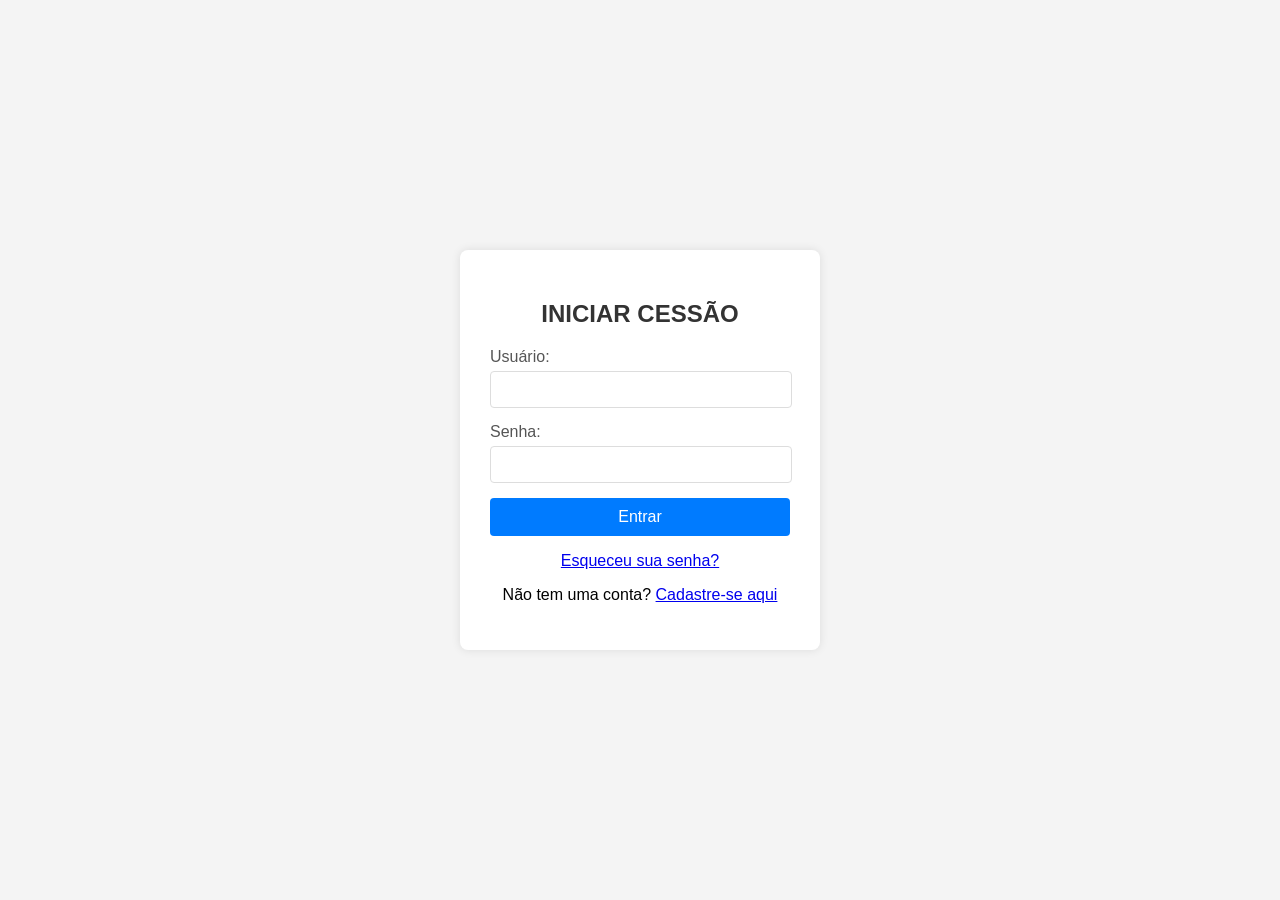
==== index.html @ 29214014 "Add files via upload" ====
<!DOCTYPE html>
<html lang="pt-br">
<head>
    <meta charset="UTF-8">
    <meta name="viewport" content="width=device-width, initial-scale=1.0">
    <title>Login - HOTE MAR AZUL</title>
    <style>
        body {
            font-family: Arial, sans-serif;
            background-color: #f4f4f4;
            display: flex;
            justify-content: center;
            align-items: center;
            min-height: 100vh;
            margin: 0;
        }

        .login-container {
            background-color: #fff;
            padding: 30px;
            border-radius: 8px;
            box-shadow: 0 0 10px rgba(0, 0, 0, 0.1);
            width: 300px;
            text-align: center;
        }

        .login-container h2 {
            margin-bottom: 20px;
            color: #333;
        }

        .login-form .form-group {
            margin-bottom: 15px;
            text-align: left;
        }

        .login-form label {
            display: block;
            margin-bottom: 5px;
            color: #555;
        }

        .login-form input[type="text"],
        .login-form input[type="password"] {
            width: calc(100% - 20px); /* 100% menos o padding */
            padding: 10px;
            border: 1px solid #ddd;
            border-radius: 4px;
        }

        .login-form button {
            background-color: #007bff; /* Azul do seu cabeçalho */
            color: white;
            padding: 10px 15px;
            border: none;
            border-radius: 4px;
            cursor: pointer;
            width: 100%;
            font-size: 16px;
        }

        .login-form button:hover {
            background-color: #0056b3;
        }

        #error-message { /* Alterado para ID para facilitar o JS */
            color: red;
            margin-top: 10px;
            font-size: 0.9em;
            display: none; /* Escondido por padrão */
        }
    </style>
</head>
<body>
    <div class="login-container">
        <h2>INICIAR CESSÃO</h2>
        <form class="login-form" onsubmit="return handleLogin(event);">
            <div class="form-group">
                <label for="username">Usuário:</label>
                <input type="text" id="username" name="username" required>
            </div>
            <div class="form-group">
                <label for="password">Senha:</label>
                <input type="password" id="password" name="password" required>
            </div>
            <button type="submit">Entrar</button>
            <p id="error-message"></p> </form>

    <div class="help-links">
    <p><a href="recuperar_senha.html">Esqueceu sua senha?</a></p>
    <p>Não tem uma conta? <a href="cadastro.html">Cadastre-se aqui</a></p>
</div>

    <script>
        function handleLogin(event) {
            event.preventDefault();

            const errorMessage = document.getElementById('error-message');

            const username = document.getElementById('username').value;
            const password = document.getElementById('password').value;

            if (username.trim() !== '' && password.trim() !== '') {
                window.location.href = "inicio.html";
            } else {
                errorMessage.textContent = "Por favor, preencha usuário e senha.";
                errorMessage.style.display = 'block';
            }


            return false;
        }
    </script>
</body>
</html>
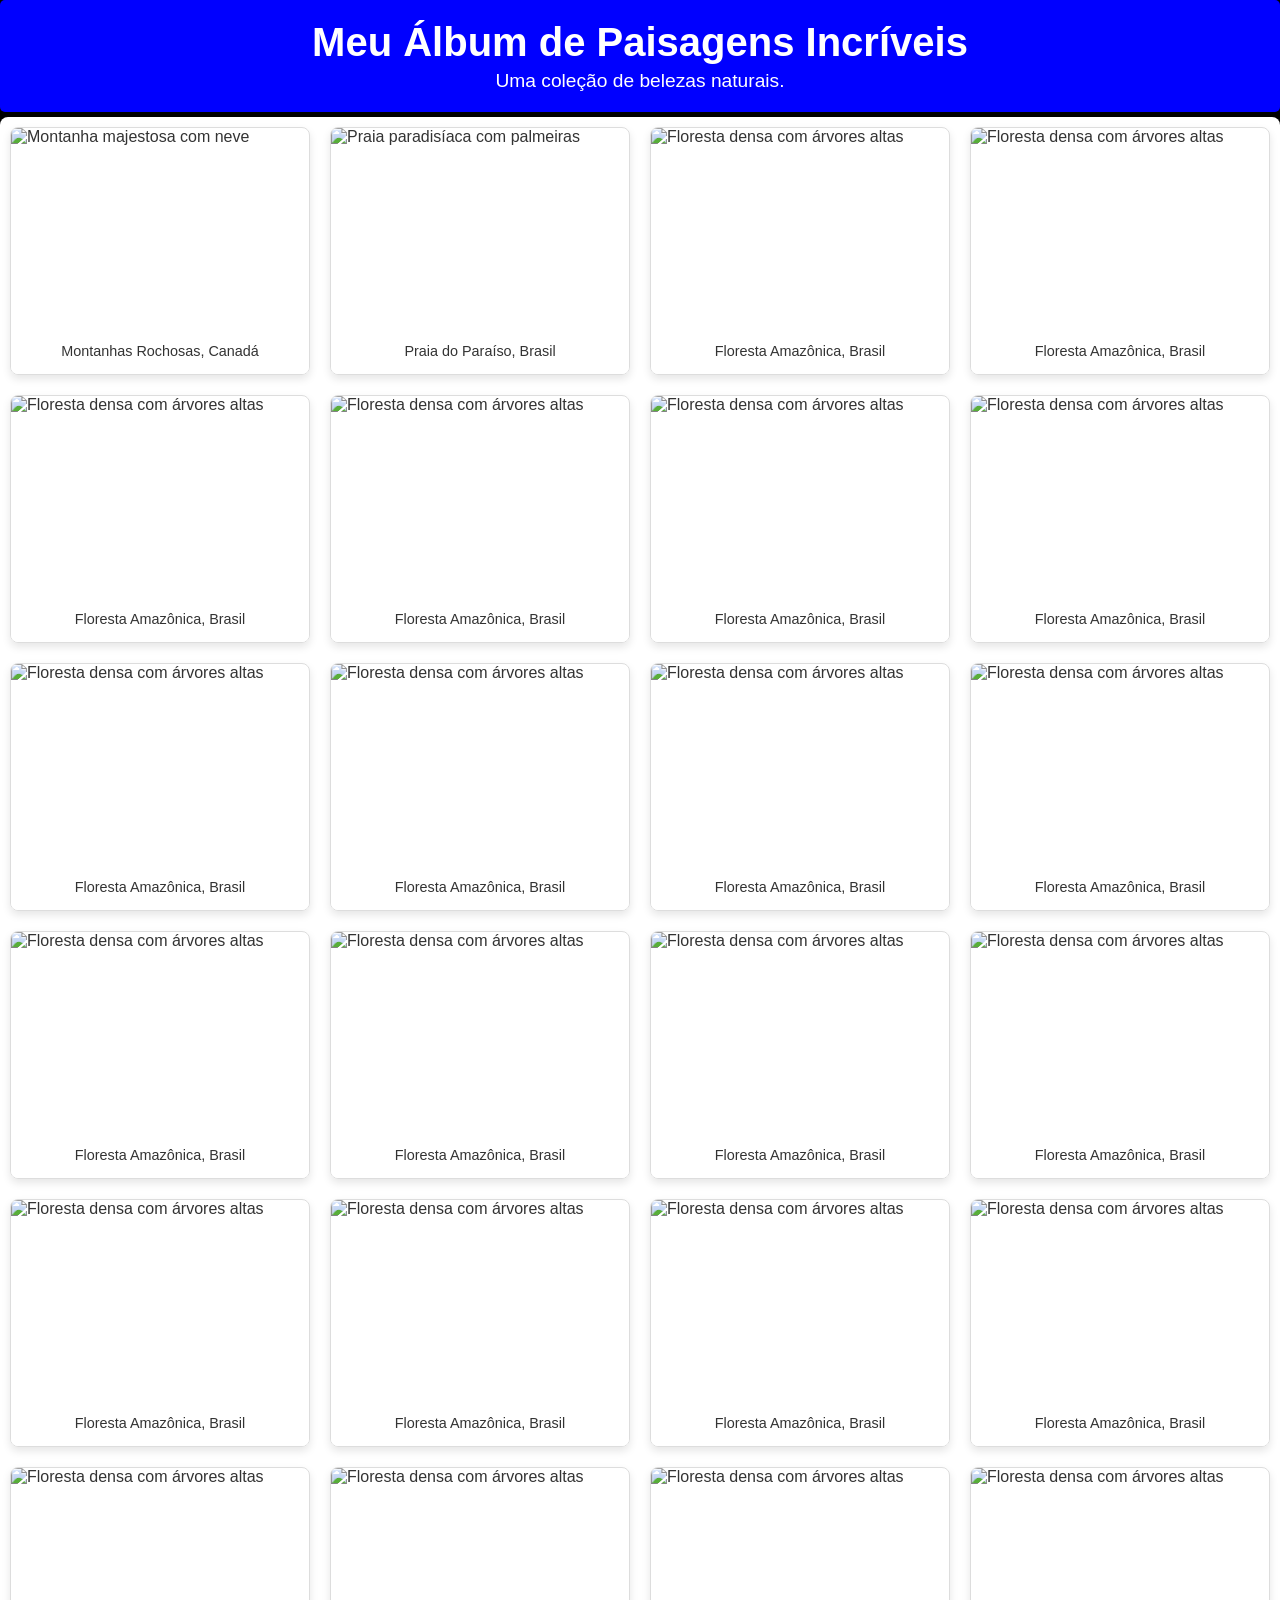
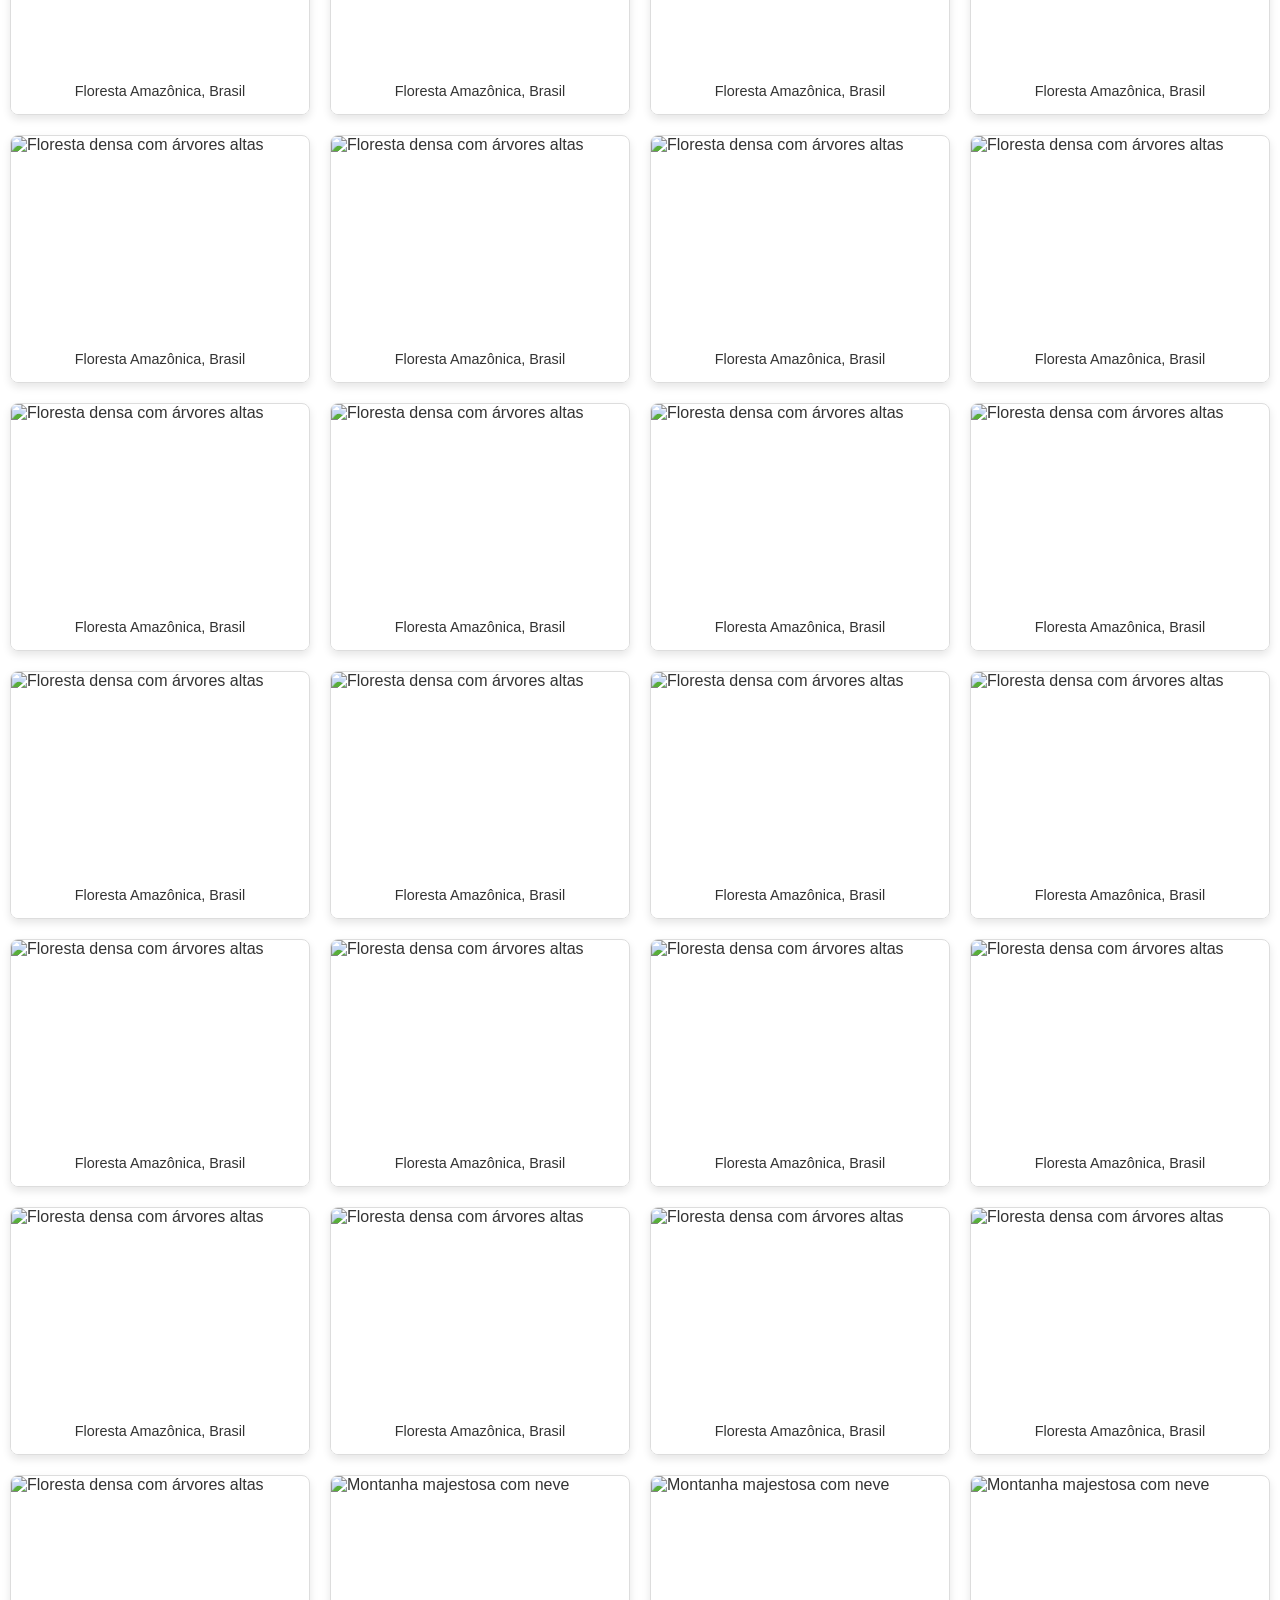
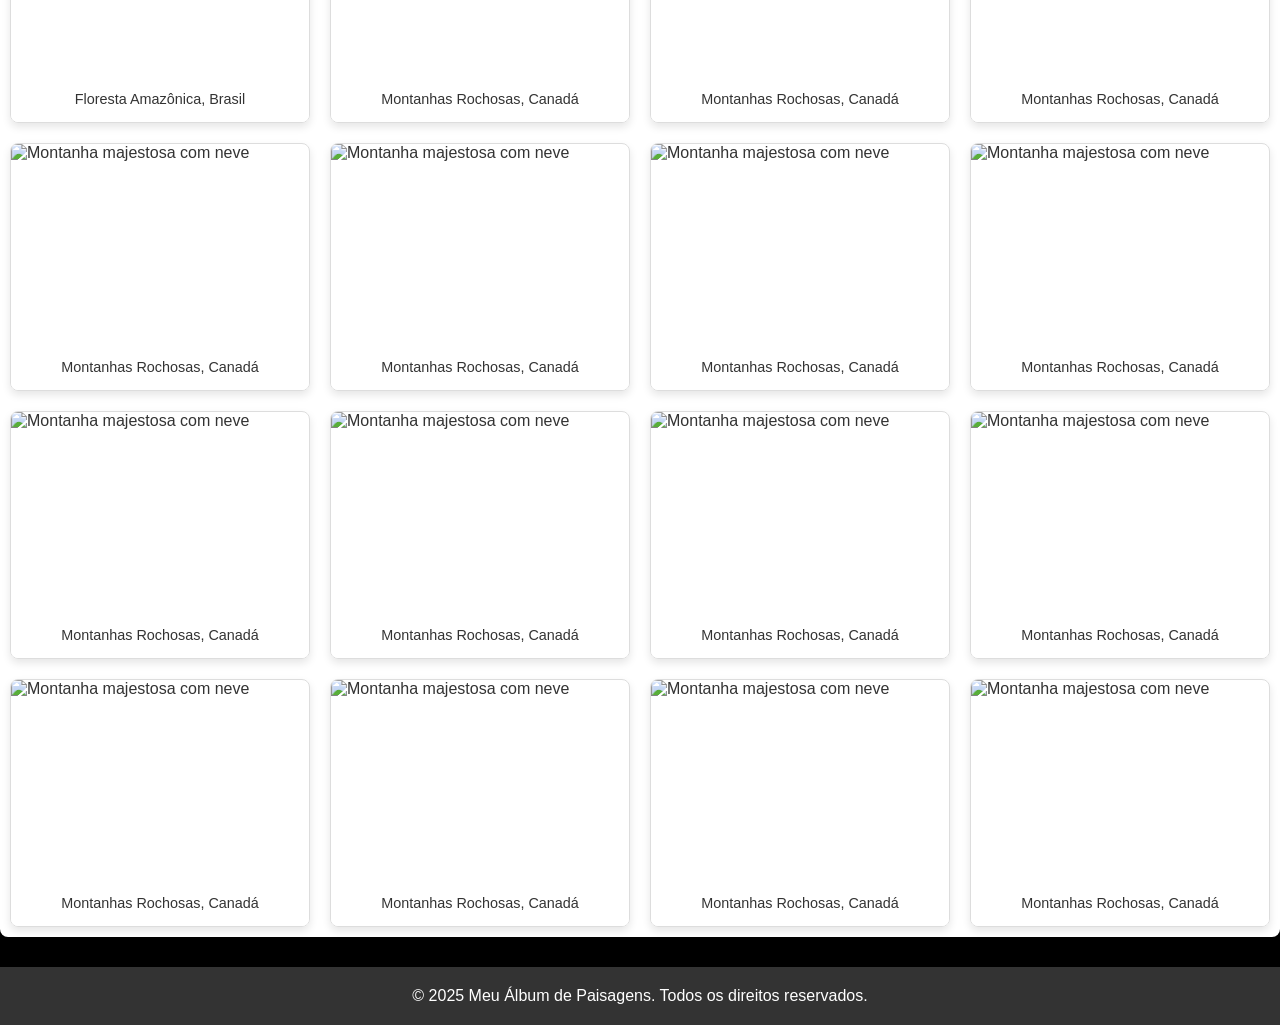
==== commit 541ef50b: "Add files via upload Meu primeiro commit" ====
--- a/index.html
+++ b/index.html
@@ -3,113 +3,266 @@
 <head>
     <meta charset="UTF-8">
     <meta name="viewport" content="width=device-width, initial-scale=1.0">
-    <title>Login - HOTE MAR AZUL</title>
-    <style>
-        body {
-            font-family: Arial, sans-serif;
-            background-color: #f4f4f4;
-            display: flex;
-            justify-content: center;
-            align-items: center;
-            min-height: 100vh;
-            margin: 0;
-        }
-
-        .login-container {
-            background-color: #fff;
-            padding: 30px;
-            border-radius: 8px;
-            box-shadow: 0 0 10px rgba(0, 0, 0, 0.1);
-            width: 300px;
-            text-align: center;
-        }
-
-        .login-container h2 {
-            margin-bottom: 20px;
-            color: #333;
-        }
-
-        .login-form .form-group {
-            margin-bottom: 15px;
-            text-align: left;
-        }
-
-        .login-form label {
-            display: block;
-            margin-bottom: 5px;
-            color: #555;
-        }
-
-        .login-form input[type="text"],
-        .login-form input[type="password"] {
-            width: calc(100% - 20px); /* 100% menos o padding */
-            padding: 10px;
-            border: 1px solid #ddd;
-            border-radius: 4px;
-        }
-
-        .login-form button {
-            background-color: #007bff; /* Azul do seu cabeçalho */
-            color: white;
-            padding: 10px 15px;
-            border: none;
-            border-radius: 4px;
-            cursor: pointer;
-            width: 100%;
-            font-size: 16px;
-        }
-
-        .login-form button:hover {
-            background-color: #0056b3;
-        }
-
-        #error-message { /* Alterado para ID para facilitar o JS */
-            color: red;
-            margin-top: 10px;
-            font-size: 0.9em;
-            display: none; /* Escondido por padrão */
-        }
-    </style>
+    <title>Meu Álbum de Paisagens</title>
+    <link rel="stylesheet" href="styli.css">
 </head>
 <body>
-    <div class="login-container">
-        <h2>INICIAR CESSÃO</h2>
-        <form class="login-form" onsubmit="return handleLogin(event);">
-            <div class="form-group">
-                <label for="username">Usuário:</label>
-                <input type="text" id="username" name="username" required>
-            </div>
-            <div class="form-group">
-                <label for="password">Senha:</label>
-                <input type="password" id="password" name="password" required>
-            </div>
-            <button type="submit">Entrar</button>
-            <p id="error-message"></p> </form>
-
-    <div class="help-links">
-    <p><a href="recuperar_senha.html">Esqueceu sua senha?</a></p>
-    <p>Não tem uma conta? <a href="cadastro.html">Cadastre-se aqui</a></p>
-</div>
-
-    <script>
-        function handleLogin(event) {
-            event.preventDefault();
-
-            const errorMessage = document.getElementById('error-message');
-
-            const username = document.getElementById('username').value;
-            const password = document.getElementById('password').value;
-
-            if (username.trim() !== '' && password.trim() !== '') {
-                window.location.href = "inicio.html";
-            } else {
-                errorMessage.textContent = "Por favor, preencha usuário e senha.";
-                errorMessage.style.display = 'block';
-            }
-
-
-            return false;
-        }
-    </script>
+    <header>
+        <h1>Meu Álbum de Paisagens Incríveis</h1>
+        <p>Uma coleção de belezas naturais.</p>
+    </header>
+
+    <main class="galeria">
+        <div class="item-galeria">
+            <img src="/r4.jpg" alt="Montanha majestosa com neve">
+            <div class="legenda">Montanhas Rochosas, Canadá</div>
+        </div>
+
+        <div class="item-galeria">
+            <img src="/r1.jpg" alt="Praia paradisíaca com palmeiras">
+            <div class="legenda">Praia do Paraíso, Brasil</div>
+        </div>
+
+        <div class="item-galeria">
+            <img src="/r2.jpg" alt="Floresta densa com árvores altas">
+            <div class="legenda">Floresta Amazônica, Brasil</div>
+        </div>
+         <div class="item-galeria">
+            <img src="/r3.jpg" alt="Floresta densa com árvores altas">
+            <div class="legenda">Floresta Amazônica, Brasil</div>
+        </div>
+          <div class="item-galeria">
+            <img src="/r5.jpg" alt="Floresta densa com árvores altas">
+            <div class="legenda">Floresta Amazônica, Brasil</div>
+        </div>
+           <div class="item-galeria">
+            <img src="/r6.jpg" alt="Floresta densa com árvores altas">
+            <div class="legenda">Floresta Amazônica, Brasil</div>
+        </div>
+            <div class="item-galeria">
+            <img src="/r7.jpg" alt="Floresta densa com árvores altas">
+            <div class="legenda">Floresta Amazônica, Brasil</div>
+        </div>
+            <div class="item-galeria">
+            <img src="/r8.jpg" alt="Floresta densa com árvores altas">
+            <div class="legenda">Floresta Amazônica, Brasil</div>
+        </div>
+              <div class="item-galeria">
+            <img src="/r9.jpg" alt="Floresta densa com árvores altas">
+            <div class="legenda">Floresta Amazônica, Brasil</div>
+        </div>
+               <div class="item-galeria">
+            <img src="/r10.jpg" alt="Floresta densa com árvores altas">
+            <div class="legenda">Floresta Amazônica, Brasil</div>
+        </div>
+              <div class="item-galeria">
+            <img src="/r11.jpg" alt="Floresta densa com árvores altas">
+            <div class="legenda">Floresta Amazônica, Brasil</div>
+        </div>
+             <div class="item-galeria">
+            <img src="/r12.jpg" alt="Floresta densa com árvores altas">
+            <div class="legenda">Floresta Amazônica, Brasil</div>
+        </div>
+            <div class="item-galeria">
+            <img src="/r13.jpg" alt="Floresta densa com árvores altas">
+            <div class="legenda">Floresta Amazônica, Brasil</div>
+        </div>
+           <div class="item-galeria">
+            <img src="/r14.jpg" alt="Floresta densa com árvores altas">
+            <div class="legenda">Floresta Amazônica, Brasil</div>
+        </div>
+               <div class="item-galeria">
+            <img src="/r15.jpg" alt="Floresta densa com árvores altas">
+            <div class="legenda">Floresta Amazônica, Brasil</div>
+        </div>
+            <div class="item-galeria">
+            <img src="/r16.jpg" alt="Floresta densa com árvores altas">
+            <div class="legenda">Floresta Amazônica, Brasil</div>
+        </div>
+             <div class="item-galeria">
+            <img src="/r17.jpg" alt="Floresta densa com árvores altas">
+            <div class="legenda">Floresta Amazônica, Brasil</div>
+        </div>
+            <div class="item-galeria">
+            <img src="/r18.jpg" alt="Floresta densa com árvores altas">
+            <div class="legenda">Floresta Amazônica, Brasil</div>
+        </div>
+             <div class="item-galeria">
+            <img src="/r19.jpg" alt="Floresta densa com árvores altas">
+            <div class="legenda">Floresta Amazônica, Brasil</div>
+        </div>
+            <div class="item-galeria">
+            <img src="/r20.jpg" alt="Floresta densa com árvores altas">
+            <div class="legenda">Floresta Amazônica, Brasil</div>
+        </div>
+         <div class="item-galeria">
+            <img src="/r21.jpg" alt="Floresta densa com árvores altas">
+            <div class="legenda">Floresta Amazônica, Brasil</div>
+        </div>
+            <div class="item-galeria">
+            <img src="/r22.jpg" alt="Floresta densa com árvores altas">
+            <div class="legenda">Floresta Amazônica, Brasil</div>
+        </div>
+          <div class="item-galeria">
+            <img src="/r23.jpg" alt="Floresta densa com árvores altas">
+            <div class="legenda">Floresta Amazônica, Brasil</div>
+        </div>
+             <div class="item-galeria">
+            <img src="/r24.jpg" alt="Floresta densa com árvores altas">
+            <div class="legenda">Floresta Amazônica, Brasil</div>
+        </div>
+          <div class="item-galeria">
+            <img src="/r25.jpg" alt="Floresta densa com árvores altas">
+            <div class="legenda">Floresta Amazônica, Brasil</div>
+        </div>
+           <div class="item-galeria">
+            <img src="/r26.jpg" alt="Floresta densa com árvores altas">
+            <div class="legenda">Floresta Amazônica, Brasil</div>
+        </div>
+              <div class="item-galeria">
+            <img src="/r27.jpg" alt="Floresta densa com árvores altas">
+            <div class="legenda">Floresta Amazônica, Brasil</div>
+        </div>
+          <div class="item-galeria">
+            <img src="/r28.jpg" alt="Floresta densa com árvores altas">
+            <div class="legenda">Floresta Amazônica, Brasil</div>
+        </div>
+              <div class="item-galeria">
+            <img src="/r29.jpg" alt="Floresta densa com árvores altas">
+            <div class="legenda">Floresta Amazônica, Brasil</div>
+        </div>
+            <div class="item-galeria">
+            <img src="/r30.jpg" alt="Floresta densa com árvores altas">
+            <div class="legenda">Floresta Amazônica, Brasil</div>
+        </div>
+            <div class="item-galeria">
+            <img src="/r31.jpg" alt="Floresta densa com árvores altas">
+            <div class="legenda">Floresta Amazônica, Brasil</div>
+        </div>
+            <div class="item-galeria">
+            <img src="/r32.jpg" alt="Floresta densa com árvores altas">
+            <div class="legenda">Floresta Amazônica, Brasil</div>
+        </div>
+            <div class="item-galeria">
+            <img src="/r33.jpg" alt="Floresta densa com árvores altas">
+            <div class="legenda">Floresta Amazônica, Brasil</div>
+        </div>
+            <div class="item-galeria">
+            <img src="/r34.jpg" alt="Floresta densa com árvores altas">
+            <div class="legenda">Floresta Amazônica, Brasil</div>
+        </div>
+           <div class="item-galeria">
+            <img src="/r35.jpg" alt="Floresta densa com árvores altas">
+            <div class="legenda">Floresta Amazônica, Brasil</div>
+        </div>
+             <div class="item-galeria">
+            <img src="/r36.jpg" alt="Floresta densa com árvores altas">
+            <div class="legenda">Floresta Amazônica, Brasil</div>
+        </div>
+           <div class="item-galeria">
+            <img src="/r37.jpg" alt="Floresta densa com árvores altas">
+            <div class="legenda">Floresta Amazônica, Brasil</div>
+        </div>
+            <div class="item-galeria">
+            <img src="/r38.jpg" alt="Floresta densa com árvores altas">
+            <div class="legenda">Floresta Amazônica, Brasil</div>
+        </div>
+            <div class="item-galeria">
+            <img src="/r39.jpg" alt="Floresta densa com árvores altas">
+            <div class="legenda">Floresta Amazônica, Brasil</div>
+        </div>
+             <div class="item-galeria">
+            <img src="/r40.jpg" alt="Floresta densa com árvores altas">
+            <div class="legenda">Floresta Amazônica, Brasil</div>
+        </div>
+           <div class="item-galeria">
+            <img src="/r41.jpg" alt="Floresta densa com árvores altas">
+            <div class="legenda">Floresta Amazônica, Brasil</div>
+        </div>
+            <div class="item-galeria">
+            <img src="/r42.jpg" alt="Floresta densa com árvores altas">
+            <div class="legenda">Floresta Amazônica, Brasil</div>
+        </div>
+           <div class="item-galeria">
+            <img src="/r43.jpg" alt="Floresta densa com árvores altas">
+            <div class="legenda">Floresta Amazônica, Brasil</div>
+        </div>
+         <div class="item-galeria">
+            <img src="/r44.jpg" alt="Floresta densa com árvores altas">
+            <div class="legenda">Floresta Amazônica, Brasil</div>
+        </div>
+           <div class="item-galeria">
+            <img src="/r45.jpg" alt="Floresta densa com árvores altas">
+            <div class="legenda">Floresta Amazônica, Brasil</div>
+        </div>
+        <div class="item-galeria">
+            <img src="/r46.jpg" alt="Montanha majestosa com neve">
+            <div class="legenda">Montanhas Rochosas, Canadá</div>
+        </div>
+        <div class="item-galeria">
+            <img src="/r47.jpg" alt="Montanha majestosa com neve">
+            <div class="legenda">Montanhas Rochosas, Canadá</div>
+        </div>
+        <div class="item-galeria">
+            <img src="/r48.jpg" alt="Montanha majestosa com neve">
+            <div class="legenda">Montanhas Rochosas, Canadá</div>
+        </div>
+        <div class="item-galeria">
+            <img src="/r49.jpg" alt="Montanha majestosa com neve">
+            <div class="legenda">Montanhas Rochosas, Canadá</div>
+        </div>
+        <div class="item-galeria">
+            <img src="/r50.jpg" alt="Montanha majestosa com neve">
+            <div class="legenda">Montanhas Rochosas, Canadá</div>
+        </div>
+        <div class="item-galeria">
+            <img src="/r51.jpg" alt="Montanha majestosa com neve">
+            <div class="legenda">Montanhas Rochosas, Canadá</div>
+        </div>
+        <div class="item-galeria">
+            <img src="/r52.jpg" alt="Montanha majestosa com neve">
+            <div class="legenda">Montanhas Rochosas, Canadá</div>
+        </div>
+        <div class="item-galeria">
+            <img src="/r53.jpg" alt="Montanha majestosa com neve">
+            <div class="legenda">Montanhas Rochosas, Canadá</div>
+        </div>
+        <div class="item-galeria">
+            <img src="/r54.jpg" alt="Montanha majestosa com neve">
+            <div class="legenda">Montanhas Rochosas, Canadá</div>
+        </div>
+        <div class="item-galeria">
+            <img src="/r55.jpg" alt="Montanha majestosa com neve">
+            <div class="legenda">Montanhas Rochosas, Canadá</div>
+        </div>
+        <div class="item-galeria">
+            <img src="/r56.jpg" alt="Montanha majestosa com neve">
+            <div class="legenda">Montanhas Rochosas, Canadá</div>
+        </div>
+        <div class="item-galeria">
+            <img src="/r57.jpg" alt="Montanha majestosa com neve">
+            <div class="legenda">Montanhas Rochosas, Canadá</div>
+        </div>
+        <div class="item-galeria">
+            <img src="/r58.jpg" alt="Montanha majestosa com neve">
+            <div class="legenda">Montanhas Rochosas, Canadá</div>
+        </div>
+        <div class="item-galeria">
+            <img src="/r59.jpg" alt="Montanha majestosa com neve">
+            <div class="legenda">Montanhas Rochosas, Canadá</div>
+        </div>
+        <div class="item-galeria">
+            <img src="/r60.jpg" alt="Montanha majestosa com neve">
+            <div class="legenda">Montanhas Rochosas, Canadá</div>
+        </div>
+
+
+
+
+        </main>
+
+    <footer>
+        <p>&copy; 2025 Meu Álbum de Paisagens. Todos os direitos reservados.</p>
+    </footer>
 </body>
 </html>
--- a/styli.css
+++ b/styli.css
@@ -0,0 +1,76 @@
+*{
+    margin: 0;
+    box-sizing: border-box;
+}
+
+body {
+    font-family: Arial, sans-serif;
+    margin: 0;
+    background-color: black;
+    color: #333;
+}
+
+header {
+    background-color: blue ;
+    color: #fff;
+    padding: 20px 0;
+    text-align: center;
+    border-radius: 5px;
+}
+
+header h1 {
+    margin: 0;
+    font-size: 2.5em;
+}
+
+header p {
+    margin-top: 5px;
+    font-size: 1.2em;
+}
+
+.galeria {
+    display: grid; /* Ativa o layout de grade */
+    grid-template-columns: repeat(auto-fit, minmax(280px, 1fr)); /* Cria colunas responsivas */
+    gap: 20px; /* Espaçamento entre os itens da grade */
+    padding: 10px;
+    max-width: 1800px;
+    margin: 5px auto;
+    background-color: #fff;
+    border-radius: 8px;
+    box-shadow: 0 2px 4px rgba(0,0,0,0.1);
+}
+
+.item-galeria {
+    border: 1px solid #ddd;
+    border-radius: 8px;
+    overflow: hidden; /* Garante que a imagem não saia dos limites */
+    box-shadow: 0 4px 8px rgba(0,0,0,0.1);
+    transition: transform 0.2s ease-in-out;
+}
+
+.item-galeria:hover {
+    transform: translateY(-5px); /* Efeito ao passar o mouse */
+}
+
+.item-galeria img {
+    width: 100%; /* Faz a imagem preencher a largura do item */
+    height: 200px; /* Altura fixa para as imagens */
+    object-fit: cover; /* Recorta a imagem para preencher sem distorcer */
+    display: block; /* Remove espaço extra abaixo da imagem */
+}
+
+.legenda {
+    padding: 15px;
+    background-color: #fff;
+    font-size: 0.9em;
+    text-align: center;
+    color: #333;
+}
+
+footer {
+    background-color: #333;
+    color: #fff;
+    text-align: center;
+    padding: 20px 0;
+    margin-top: 30px;
+}
